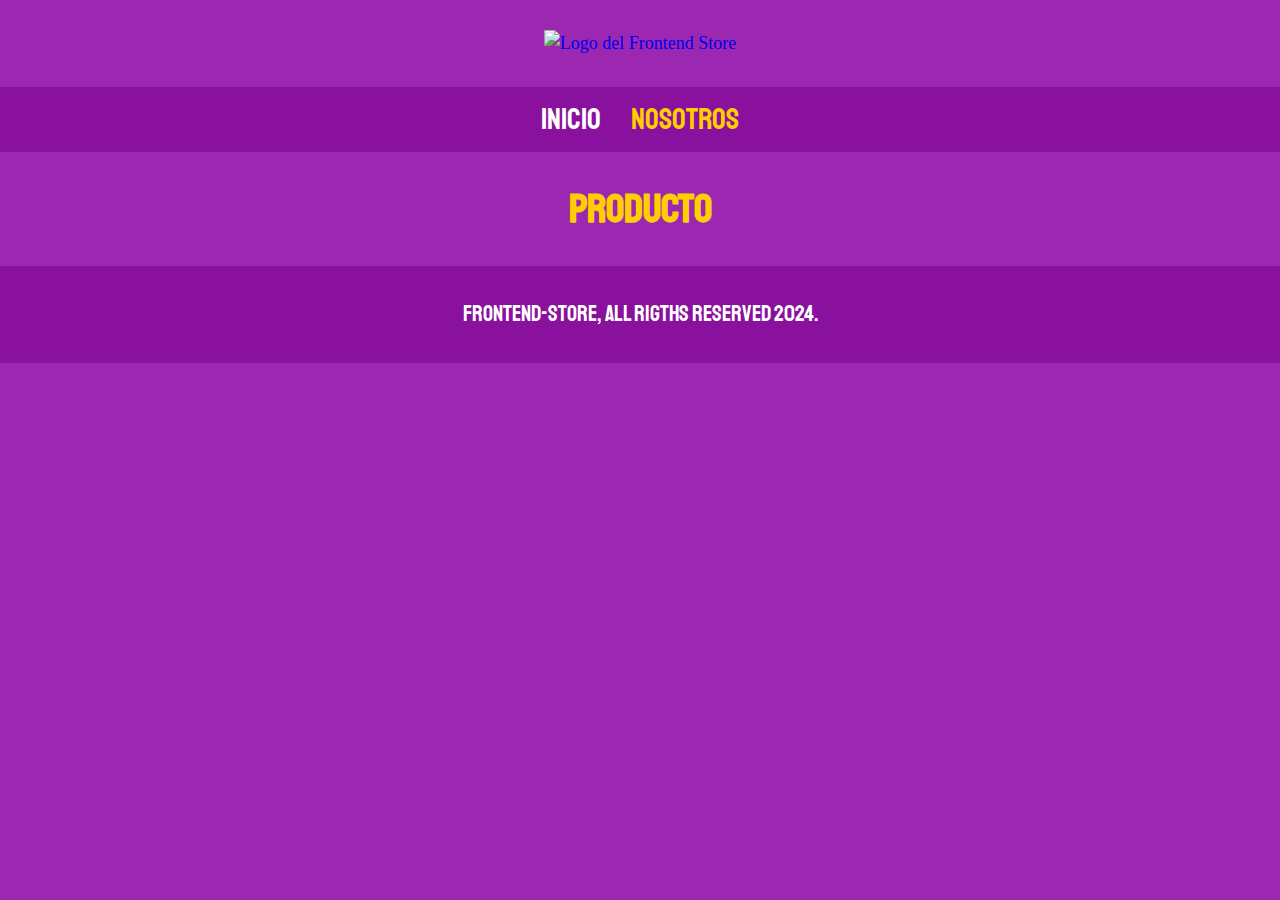
==== producto.html @ 9466d3d0 "se agregaron algunos archivos html y css, junto a algunos modificadores" ====
<!DOCTYPE html>
<html lang="en">
<head>
    <meta charset="UTF-8">
    <meta name="viewport" content="width=device-width, initial-scale=1.0">
    <link rel="stylesheet" href="CSS/normalice.css">
    <link rel="preconnect" href="https://fonts.googleapis.com">
    <link rel="preconnect" href="https://fonts.gstatic.com" crossorigin>
    <link href="https://fonts.googleapis.com/css2?family=Staatliches&display=swap" rel="stylesheet">    
    <link rel="stylesheet" href="CSS/styles.css">
    <title>FrontEnd Store</title>
</head>
<body>
    <header class="header">
        <a href="index.html">
            <img class="header__logo" src="IMG/logo.png" alt="Logo del Frontend Store">
        </a>
    </header>

    <nav class="navegacion">
        <a class="navegacion__link" href="index.html">Inicio</a>
        <a class="navegacion__link navegacion__link--active" href="nosotros.html">Nosotros</a>
    </nav>

    <main class="contenedor">
        <h1>Producto</h1>
    </main>

    <footer class="footer">
        <p class="footer__text ">FrontEnd-Store, All Rigths Reserved 2024.</p>
    </footer>
    </body>
</html>
---- CSS/normalice.css ----
/*! normalize.css v8.0.1 | MIT License | github.com/necolas/normalize.css */

/* Document
========================================================================== */

/**
* 1. Correct the line height in all browsers.
* 2. Prevent adjustments of font size after orientation changes in iOS.
*/

html {
line-height: 1.15; /* 1 */
-webkit-text-size-adjust: 100%; /* 2 */
}

/* Sections
    ========================================================================== */

/**
* Remove the margin in all browsers.
*/

body {
margin: 0;
}

/**
* Render the `main` element consistently in IE.
*/

main {
display: block;
}

/**
* Correct the font size and margin on `h1` elements within `section` and
* `article` contexts in Chrome, Firefox, and Safari.
*/

h1 {
font-size: 2em;
margin: 0.67em 0;
}

/* Grouping content
    ========================================================================== */

/**
* 1. Add the correct box sizing in Firefox.
* 2. Show the overflow in Edge and IE.
*/

hr {
box-sizing: content-box; /* 1 */
height: 0; /* 1 */
overflow: visible; /* 2 */
}

/**
* 1. Correct the inheritance and scaling of font size in all browsers.
* 2. Correct the odd `em` font sizing in all browsers.
*/

pre {
font-family: monospace, monospace; /* 1 */
font-size: 1em; /* 2 */
}

/* Text-level semantics
    ========================================================================== */

/**
* Remove the gray background on active links in IE 10.
*/

a {
background-color: transparent;
}

/**
* 1. Remove the bottom border in Chrome 57-
* 2. Add the correct text decoration in Chrome, Edge, IE, Opera, and Safari.
*/

abbr[title] {
border-bottom: none; /* 1 */
text-decoration: underline; /* 2 */
text-decoration: underline dotted; /* 2 */
}

/**
* Add the correct font weight in Chrome, Edge, and Safari.
*/

b,
strong {
font-weight: bolder;
}

/**
* 1. Correct the inheritance and scaling of font size in all browsers.
* 2. Correct the odd `em` font sizing in all browsers.
*/

code,
kbd,
samp {
font-family: monospace, monospace; /* 1 */
font-size: 1em; /* 2 */
}

/**
* Add the correct font size in all browsers.
*/

small {
font-size: 80%;
}

/**
* Prevent `sub` and `sup` elements from affecting the line height in
* all browsers.
*/

sub,
sup {
font-size: 75%;
line-height: 0;
position: relative;
vertical-align: baseline;
}

sub {
bottom: -0.25em;
}

sup {
top: -0.5em;
}

/* Embedded content
    ========================================================================== */

/**
* Remove the border on images inside links in IE 10.
*/

img {
border-style: none;
}

/* Forms
    ========================================================================== */

/**
* 1. Change the font styles in all browsers.
* 2. Remove the margin in Firefox and Safari.
*/

button,
input,
optgroup,
select,
textarea {
font-family: inherit; /* 1 */
font-size: 100%; /* 1 */
line-height: 1.15; /* 1 */
margin: 0; /* 2 */
}

/**
* Show the overflow in IE.
* 1. Show the overflow in Edge.
*/

button,
input { /* 1 */
overflow: visible;
}

/**
* Remove the inheritance of text transform in Edge, Firefox, and IE.
* 1. Remove the inheritance of text transform in Firefox.
*/

button,
select { /* 1 */
text-transform: none;
}

/**
* Correct the inability to style clickable types in iOS and Safari.
*/

button,
[type="button"],
[type="reset"],
[type="submit"] {
-webkit-appearance: button;
}

/**
* Remove the inner border and padding in Firefox.
*/

button::-moz-focus-inner,
[type="button"]::-moz-focus-inner,
[type="reset"]::-moz-focus-inner,
[type="submit"]::-moz-focus-inner {
border-style: none;
padding: 0;
}

/**
* Restore the focus styles unset by the previous rule.
*/

button:-moz-focusring,
[type="button"]:-moz-focusring,
[type="reset"]:-moz-focusring,
[type="submit"]:-moz-focusring {
outline: 1px dotted ButtonText;
}

/**
* Correct the padding in Firefox.
*/

fieldset {
padding: 0.35em 0.75em 0.625em;
}

/**
* 1. Correct the text wrapping in Edge and IE.
* 2. Correct the color inheritance from `fieldset` elements in IE.
* 3. Remove the padding so developers are not caught out when they zero out
*    `fieldset` elements in all browsers.
*/

legend {
box-sizing: border-box; /* 1 */
color: inherit; /* 2 */
display: table; /* 1 */
max-width: 100%; /* 1 */
padding: 0; /* 3 */
white-space: normal; /* 1 */
}

/**
* Add the correct vertical alignment in Chrome, Firefox, and Opera.
*/

progress {
vertical-align: baseline;
}

/**
* Remove the default vertical scrollbar in IE 10+.
*/

textarea {
overflow: auto;
}

/**
* 1. Add the correct box sizing in IE 10.
* 2. Remove the padding in IE 10.
*/

[type="checkbox"],
[type="radio"] {
box-sizing: border-box; /* 1 */
padding: 0; /* 2 */
}

/**
* Correct the cursor style of increment and decrement buttons in Chrome.
*/

[type="number"]::-webkit-inner-spin-button,
[type="number"]::-webkit-outer-spin-button {
height: auto;
}

/**
* 1. Correct the odd appearance in Chrome and Safari.
* 2. Correct the outline style in Safari.
*/

[type="search"] {
-webkit-appearance: textfield; /* 1 */
outline-offset: -2px; /* 2 */
}

/**
* Remove the inner padding in Chrome and Safari on macOS.
*/

[type="search"]::-webkit-search-decoration {
-webkit-appearance: none;
}

/**
* 1. Correct the inability to style clickable types in iOS and Safari.
* 2. Change font properties to `inherit` in Safari.
*/

::-webkit-file-upload-button {
-webkit-appearance: button; /* 1 */
font: inherit; /* 2 */
}

/* Interactive
    ========================================================================== */

/*
* Add the correct display in Edge, IE 10+, and Firefox.
*/

details {
display: block;
}

/*
* Add the correct display in all browsers.
*/

summary {
display: list-item;
}

/* Misc
    ========================================================================== */

/**
* Add the correct display in IE 10+.
*/

template {
display: none;
}

/**
* Add the correct display in IE 10.
*/

[hidden] {
display: none;
}
---- CSS/styles.css ----
:root {
    --primaro: #9C27B0;
    --primario-obscuro: #89119D;
    --secundario: #FFCE00;
    --secundario-oscuro: rgb(233, 287, 2);
    --blanco: #FFF;
    --negro: #000;

    --font-default: 'Staatliches', sans-serif;
}



/* GLOBALES */
html {
    box-sizing: border-box;
    font-size: 62.5%;
}
  *, *:before, *:after {
    box-sizing: inherit;
}

body{
    background-color: var(--primaro);
    font-size: 1.8rem;
    line-height: 1.5;
}
p {
    font-size: 1.8rem;
    font-family: Arial, Helvetica, sans-serif;
    color: var(--blanco );
}
a {
    text-decoration: none;
}

img {
    max-width: 100%;
}

.contenedor {
    max-width: 120rem;
    margin: 0 auto;
}

h1, h2, h3 {
    text-align: center;
    color:var(--secundario);
    font-family: var(--font-default);
}

h1 {
    font-size: 4rem;
}

h2 {
    font-size: 3.2rem;
}

h3 {
    font-size: 2.4rem;
}
/* HEADER */

.header {
    display: flex;
    justify-content: center;
}

.header__logo {
    margin: 3rem 0;
}

.navegacion {
    background-color: var(--primario-obscuro);
    padding: 1rem 0;
    display: flex;
    justify-content: center;
    /* gap: 2rem; */
}

.navegacion__link{
    font-family: var(--font-default);
    color: var(--blanco);
    font-size: 3rem;
    margin-right: 3rem;
}
.navegacion__link--active,
.navegacion__link:hover {
    color: var(--secundario);
}
.navegacion__link:last-of-type{
    margin-right: 0;
}


/* BODY */
.grid {
    display: grid;
    grid-template-columns: repeat(2, 1fr);
    gap: 2rem;

}
@media (min-width: 768px) {
    .grid {
        display: grid;
        grid-template-columns: repeat(3, 1fr);
    }
}
/* GRID */

/* PRODUCTOS */
.producto {
    background-color: var(--primario-obscuro);
    padding: 1rem;
}

.producto__imagen {
    width: 100%;
}

.producto__informacion {

}

.producto__nombre {
    font-size: 4rem;
}
.producto__precio {
    font-size: 2.8rem;
    color: var(--secundario);
}

.producto__nombre,
.producto__precio {
    font-family: var(--font-default);
    margin: 1rem 0;
    text-align: center;
    line-height: 1.2rem;
}

/* GRAFICO */

.grafico {
    min-height: 30rem;
    background-repeat: no-repeat;
    background-size: cover;
    grid-column: 1 / 3;
}

.grafico--camisas {
    grid-row: 2 / 3;
    background-image: url(../img/grafico1.jpg);

}
.grafico--nodejs {
    background-image: url(../img/grafico2.jpg);
    grid-row:  8 / 9;
}
@media (min-width: 768px) {
    .grafico--nodejs {
        grid-row: 5 / 6;
        grid-column: 2 / 4;
        
    }
}

/* NOSOTROS */

.nosotros-grid {
    display: grid;
    grid-row: 1 / 3;
}
/* FOOTER */

.footer {
    background-color: var(--primario-obscuro);
    padding: 1rem 0;
    margin-top: 2rem;
}

.footer__text {
    font-family: var(--font-default);
    text-align: center;
    font-size: 2.2rem;
}
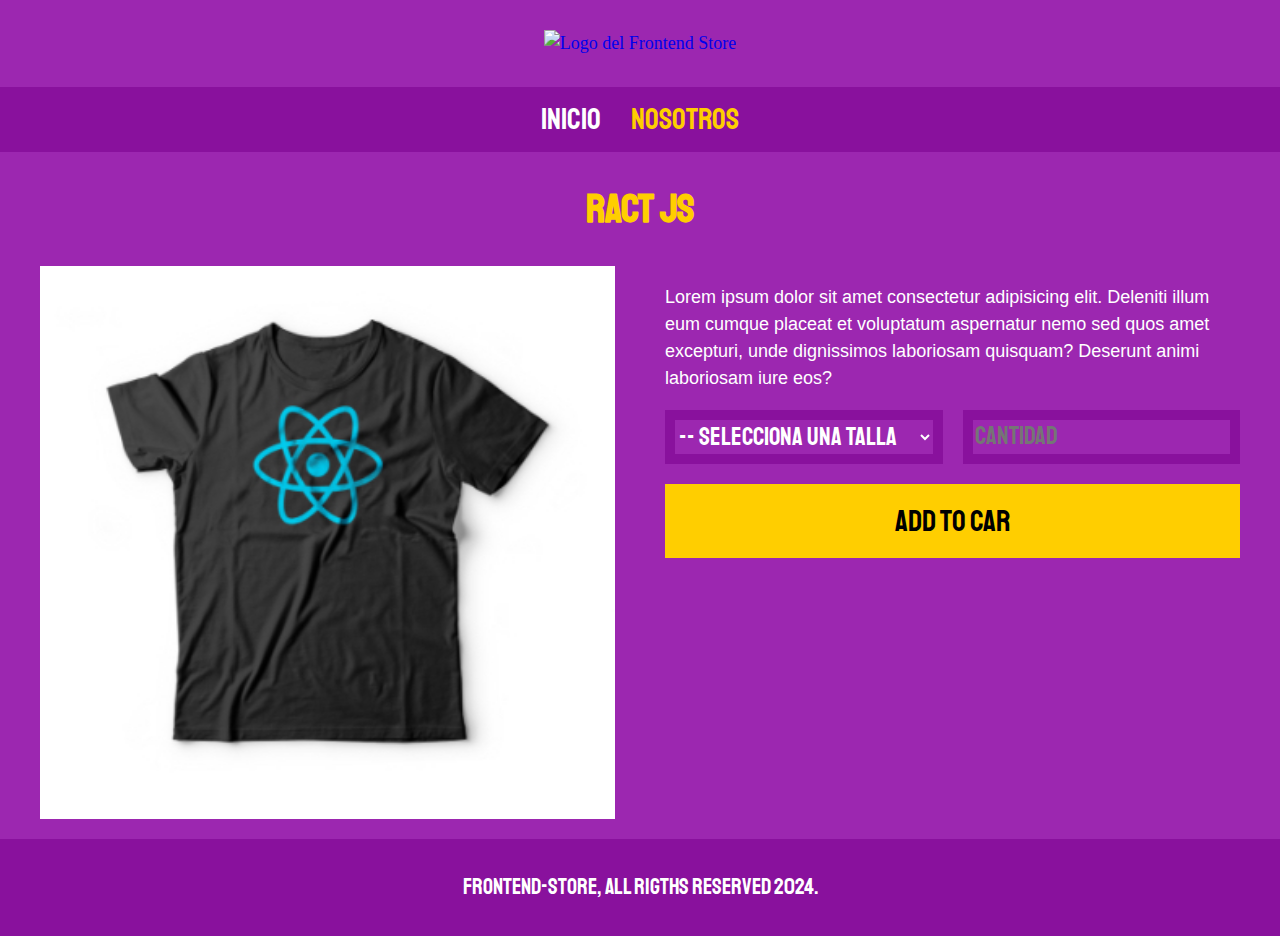
==== commit abc19311: "se agrego la pagina de nosotros y se finalizo la pagina de producto" ====
--- a/producto.html
+++ b/producto.html
@@ -23,7 +23,26 @@
     </nav>
 
     <main class="contenedor">
-        <h1>Producto</h1>
+        <h1>Ract JS</h1>
+        <div class="camisa">
+            <img class="camisa__imagen" src="img/3.jpg" alt="imagen del producto">
+
+            <div class="camisa__contenido">
+                <p>Lorem ipsum dolor sit amet consectetur adipisicing elit. Deleniti illum eum cumque placeat et voluptatum aspernatur nemo sed quos amet excepturi, unde dignissimos laboriosam quisquam? Deserunt animi laboriosam iure eos?</p>
+
+                <form class="formulario">
+                    <select class="formulario__campo">
+                        <option disabled selected> -- Selecciona una talla</option>
+                        <option>Small</option>
+                        <option>Mediana</option>
+                        <option>Grande</option>
+                    </select>
+                    <input class="formulario__campo" type=" number" placeholder="Cantidad" min="1">
+                    <input class="formulario__summit" type="sumbit" value="Add to car">
+                </form>
+
+            </div>
+        </div>
     </main>
 
     <footer class="footer">
--- a/CSS/styles.css
+++ b/CSS/styles.css
@@ -35,7 +35,7 @@
 }
 
 img {
-    max-width: 100%;
+    width: 100%;
 }
 
 .contenedor {
@@ -115,9 +115,6 @@
     padding: 1rem;
 }
 
-.producto__imagen {
-    width: 100%;
-}
 
 .producto__informacion {
 
@@ -167,12 +164,53 @@
 
 /* NOSOTROS */
 
-.nosotros-grid {
-    display: grid;
-    grid-row: 1 / 3;
+.nosotros {
+    display: grid;
+    grid-template-rows: repeat( 2, auto);
+    
+
+}
+
+@media (min-width: 768px) {
+    .nosotros{
+
+        grid-template-columns: repeat(2 , 1fr);
+        column-gap: 2rem;
+    }
+}
+
+.nosotros__contenido {
+
+}
+
+.nosotros__imagen {
+    grid-row: 1 / 2;
+    padding: 2rem;
+}
+@media (min-width: 768px) {
+    .nosotros__imagen{
+        grid-column: 2 / 3;
+    }
 }
 /* FOOTER */
 
+.bloques {
+    display: grid;
+    grid-template-columns: repeat(2, 1fr);
+    gap: 2rem;
+}
+@media (min-width: 768px) {
+    .bloques{
+        grid-template-columns: repeat(4, 1fr);
+    }
+}
+
+.bloque {
+    text-align: center;
+}
+.bloque__titulo {
+    margin: 0;
+}
 .footer {
     background-color: var(--primario-obscuro);
     padding: 1rem 0;
@@ -183,4 +221,50 @@
     font-family: var(--font-default);
     text-align: center;
     font-size: 2.2rem;
-}+}
+
+/* pagina del producto */
+
+@media (min-width: 768px) {
+    .camisa {
+        display: grid;
+        grid-template-columns: repeat(2 , 1fr);
+        column-gap: 5rem;
+    }   
+}
+
+.formulario {
+    display: grid;
+    grid-template-columns: repeat(2 , 1fr);
+    gap: 2rem;
+}
+
+.formulario__campo {
+    border-color: var(--primario-obscuro);
+    border-width: 1rem;
+    border-style: solid;
+
+    /* border: 1rem, solid, var(--primario-obscuro); */
+    background-color: var(--primaro);
+
+    color: var(--blanco);
+    font-family: var(--font-default);
+    font-size: 2.5rem;
+}
+
+.formulario__summit {
+    background-color: var(--secundario);
+    border: none;
+    font-size: 3rem;
+    font-family: var(--font-default);
+    padding: 2rem;
+    text-align: center;
+    transition: background-color .3s ease;
+    grid-column: 1 / 3 ;
+}
+
+.formulario__summit:hover{
+    font-size: 2.4rem;
+    cursor: pointer;
+    background-color: var(--secundario-oscuro);
+}
